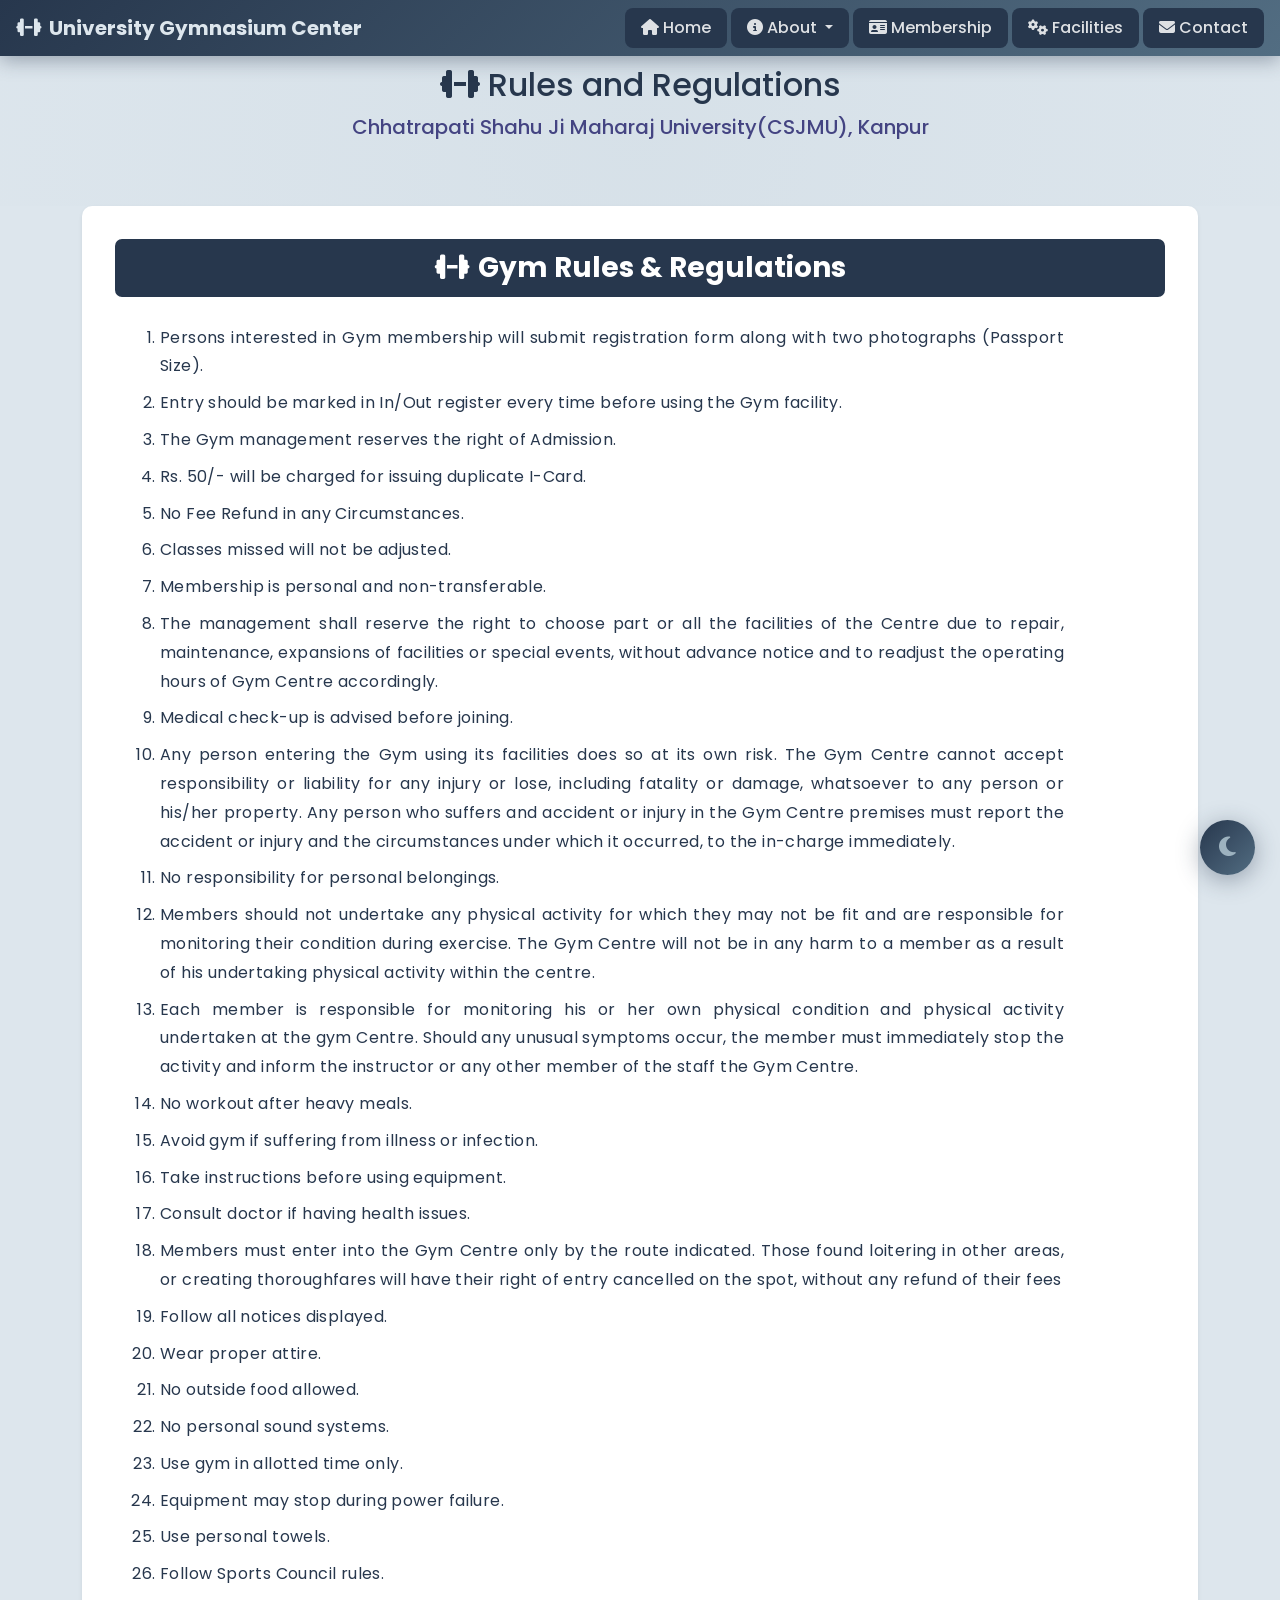
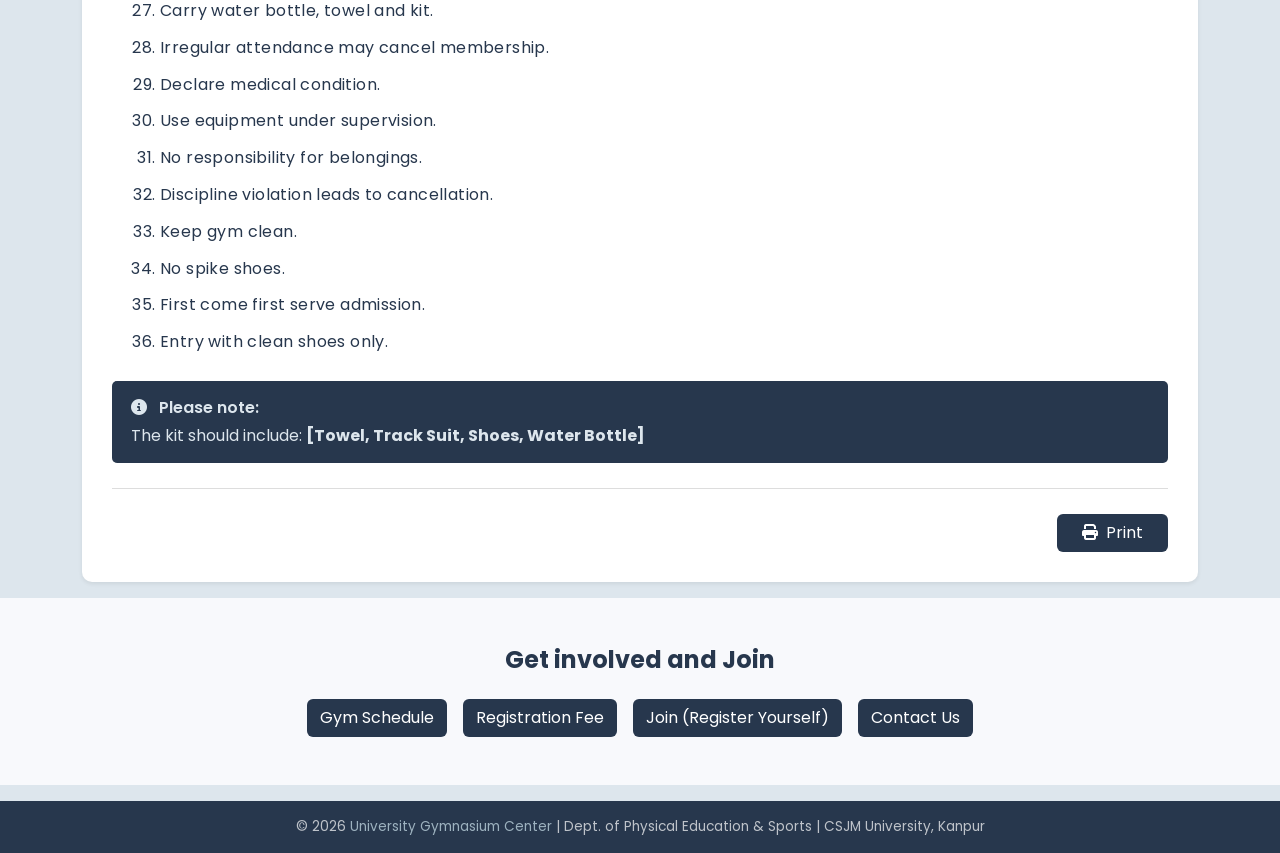
==== about.html @ 7f89604d "add project" ====
<!DOCTYPE html>
<html lang="en">
<head>
    <meta charset="UTF-8">
    <meta name="viewport" content="width=device-width, initial-scale=1.0">
    <title>University Gymnasium Center | CSJMU Kanpur</title>

    <!-- Bootstrap 5.3 CSS -->
    <link href="https://cdn.jsdelivr.net/npm/bootstrap@5.3.3/dist/css/bootstrap.min.css" rel="stylesheet">
    <!-- Google Fonts -->
    <link href="https://fonts.googleapis.com/css2?family=Poppins:wght@300;400;500;600;700;800;900&display=swap" rel="stylesheet">
    <!-- Font Awesome 6 -->
    <link rel="stylesheet" href="https://cdnjs.cloudflare.com/ajax/libs/font-awesome/6.5.1/css/all.min.css">
     <!-- icon -->
    <link rel="icon" href="./images/favicon.ico" type="image/png">
    <!-- Custom CSS -->
    <link rel="stylesheet" href="css/custom.css">
    <link rel="stylesheet" href="css/darkmode.css">
    <link rel="stylesheet" href="css/responsive.css">
</head>

<body>

<!-- ===== DARK MODE TOGGLE ===== -->
<button class="dark-toggle" id="darkToggle" aria-label="Toggle Dark Mode">
    <i class="fas fa-moon"></i>
</button>

<!-- ==========================================================
     NAVBAR (Bootstrap 5 Component)
========================================================== -->
<nav class="navbar navbar-expand-lg navbar-dark navbar-custom sticky-top">
    <div class="container-fluid px-3">
        <a class="navbar-brand fw-bold" href="./index.html">
            <i class="fas fa-dumbbell me-2"></i>University Gymnasium Center
        </a>
                 <button class="navbar-toggler" type="button" data-bs-toggle="collapse" data-bs-target="#navbarNav" aria-controls="navbarNav">
            <span class="navbar-toggler-icon"></span>
        </button>
        <div class="collapse navbar-collapse" id="navbarNav">
            <ul class="navbar-nav ms-auto gap-1">
                <li class="nav-item"><a class="nav-link active" href="./index.html"><i class="fas fa-home me-1"></i>Home</a></li>

                <!-- About — DROPDOWN -->
                <li class="nav-item dropdown">
                    <a class="nav-link dropdown-toggle" href="#about" data-bs-toggle="dropdown" aria-expanded="false">
                        <i class="fas fa-info-circle me-1"></i>About
                    </a>
                    <ul class="dropdown-menu dropdown-menu-custom">
                        <li><a class="dropdown-item" href="./about.html"><i class="fas fa-gavel me-2"></i>Rules & Regulations</a></li>
                        <li><a class="dropdown-item" href="./dos-donts.html"><i class="fas fa-clipboard-check me-2"></i>Do & Don'ts</a></li>
                        <li><a class="dropdown-item" href="./membership.html"><i class="fas fa-rupee-sign me-2"></i>Membership Fee</a></li>
                        <li><a class="dropdown-item" href="./open-close-time.html"><i class="fas fa-clock me-2"></i>Opening & Closing Time</a></li>
                    </ul>
                </li>

                <li class="nav-item"><a class="nav-link" href="./goto-membership.html"><i class="fas fa-id-card me-1"></i>Membership</a></li>
                <li class="nav-item"><a class="nav-link" href="./facility.html"><i class="fas fa-cogs me-1"></i>Facilities</a></li>
                <li class="nav-item"><a class="nav-link" href="./contact-us.html"><i class="fas fa-envelope me-1"></i>Contact</a></li>
            </ul>
        </div>
    </div>
</nav>
<!-- ==========================================================
     HERO SECTION
========================================================== -->
<section class="hero-section text-center" id="home">
    <h2><i class="fas fa-dumbbell"></i> Rules and Regulations</h2>
    <p class="fs-5 mt-2">Chhatrapati Shahu Ji Maharaj University(CSJMU), Kanpur</p>
</section>

<!-- content start here -->
<!-- =========================
     RULES & REGULATIONS SECTION
========================= -->
<section id="rulesSection" class="container mb-3">

    <div class="rules-card shadow-sm">

        <!-- Heading -->
        <div class="rules-header text-center mb-4">
            <h3 class="fw-bold">
                <i class="fas fa-dumbbell me-2"></i>Gym Rules & Regulations
            </h3>
        </div>

        <!-- Rules List -->
        <ol class="rules-list px-5">

            <li>Persons interested in Gym membership will submit registration form along with two photographs (Passport Size).</li>
            <li>Entry should be marked in In/Out register every time before using the Gym facility.</li>
            <li>The Gym management reserves the right of Admission.</li>
            <li>Rs. 50/- will be charged for issuing duplicate I-Card.</li>
            <li>No Fee Refund in any Circumstances.</li>
            <li>Classes missed will not be adjusted.</li>
            <li>Membership is personal and non-transferable.</li>
            <li>The management shall reserve the right to choose part or all the facilities of the Centre due to repair, maintenance, expansions of facilities or special events, without advance notice and to readjust the operating hours of Gym Centre accordingly. </li>
            <li>Medical check-up is advised before joining.</li>
            <li>Any person entering the Gym using its facilities does so at its own risk. The Gym Centre cannot accept responsibility or liability for any injury or lose, including fatality or damage, whatsoever to any person or his/her property. Any person who suffers and accident or injury in the Gym Centre premises must report the accident or injury and the circumstances under which it occurred, to the in-charge immediately. </li>
            <li>No responsibility for personal belongings.</li>
            <li>Members should not undertake any physical activity for which they may not be fit and are responsible for monitoring their condition during exercise. The Gym Centre will not be in any harm to a member as a result of his undertaking physical activity within the centre.</li>
            <li>Each member is responsible for monitoring his or her own physical condition and physical activity undertaken at the gym Centre. Should any unusual symptoms occur, the member must immediately stop the activity and inform the instructor or any other member of the staff the Gym Centre.</li>
            <li>No workout after heavy meals.</li>
            <li>Avoid gym if suffering from illness or infection.</li>
            <li>Take instructions before using equipment.</li>
            <li>Consult doctor if having health issues.</li>
            <li>Members must enter into the Gym Centre only by the route indicated. Those found loitering in other areas, or creating thoroughfares will have their right of entry cancelled on the spot, without any refund of their fees </li>
            <li>Follow all notices displayed.</li>
            <li>Wear proper attire.</li>
            <li>No outside food allowed.</li>
            <li>No personal sound systems.</li>
            <li>Use gym in allotted time only.</li>
            <li>Equipment may stop during power failure.</li>
            <li>Use personal towels.</li>
            <li>Follow Sports Council rules.</li>
            <li>Carry water bottle, towel and kit.</li>
            <li>Irregular attendance may cancel membership.</li>
            <li>Declare medical condition.</li>
            <li>Use equipment under supervision.</li>
            <li>No responsibility for belongings.</li>
            <li>Discipline violation leads to cancellation.</li>
            <li>Keep gym clean.</li>
            <li>No spike shoes.</li>
            <li>First come first serve admission.</li>
            <li>Entry with clean shoes only.</li>

        </ol>

        <!-- Kit Section -->
        <div class="rules-note mt-4">
            <p class="fw-semibold mb-1">
                <i class="fas fa-info-circle me-2"></i>
                Please note:
            </p>
            <p class="mb-0">
                The kit should include: <strong>[Towel, Track Suit, Shoes, Water Bottle]</strong>
            </p>
        </div>

        <!-- Divider -->
        <div class="rules-divider"></div>

        <!-- Print Button -->
        <div class="text-lg-end mt-4">
            <button class="btn btn-custom px-4" onclick="window.print()">
                <i class="fas fa-print me-2"></i>Print
            </button>
        </div>

    </div>
</section>


<!-- =========================
     CTA SECTION
========================= -->
<section class="cta-section text-center py-5">
    <div class="container">

        <h4 class="fw-bold mb-4">Get involved and Join</h4>

        <div class="cta-buttons d-flex flex-wrap justify-content-center gap-3">

            <a href="#" class="btn btn-custom">Gym Schedule</a>
            <a href="#" class="btn btn-custom">Registration Fee</a>
            <a href="#register" class="btn btn-custom">Join (Register Yourself)</a>
            <a href="#contact" class="btn btn-custom">Contact Us</a>

        </div>

    </div>
</section>

 <!-- content end here -->

<!-- ==========================================================
     FOOTER
========================================================== -->
<footer class="text-center py-3 mt-3" style="background:#27374D;color:rgba(255,255,255,0.7);font-size:0.85rem">
    <p class="mb-0">&copy; 2026 <span style="color:#9DB2BF">University Gymnasium Center</span> | Dept. of Physical Education &amp; Sports | CSJM University, Kanpur</p>
</footer>

<!-- Bootstrap 5.3 JS Bundle -->
<script src="https://cdn.jsdelivr.net/npm/bootstrap@5.3.3/dist/js/bootstrap.bundle.min.js"></script>
<!-- Custom JS -->
<script src="js/main.js"></script>
<script src="js/darkmode.js"></script>
<script src="js/form.js"></script>

</body>
</html>
---- css/custom.css ----
/* === CSS Variables (Light Mode) === */
:root {
    --c1: #27374D;
    --c2: #526D82;
    --c3: #9DB2BF;
    --c4: #DDE6ED;
    --bg: #DDE6ED;
    --bg2: #ffffff;
    --text: #27374D;
    --text2: #526D82;
    --border: #9DB2BF;
    --input-bg: #f0f4f8;
}

body {
    font-family: 'Poppins', sans-serif;
    background: var(--bg);
    color: var(--text);
    transition: background 0.4s, color 0.4s;
    overflow-x: hidden;
}

/* === Navbar === */
.navbar-custom {
    background: linear-gradient(135deg, #27374D, #526D82) !important;
    box-shadow: 0 4px 20px rgba(39,55,77,0.4);
}
.navbar-custom .navbar-brand {
    color: #DDE6ED !important;
    font-weight: 700;
}
.navbar-custom .nav-link {
    color: rgba(255,255,255,0.85) !important;
    font-weight: 500;
    border-radius: 6px;
    padding: 8px 16px !important;
    transition: 0.3s;
}
.navbar-custom .nav-link:hover,
.navbar-custom .nav-link.active {
    background: #9DB2BF;
    color: #27374D !important;
}
.navbar-toggler {
    border-color: rgba(157,178,191,0.6) !important;
}
.navbar-toggler-icon {
    background-image: url("data:image/svg+xml,%3csvg xmlns='http://www.w3.org/2000/svg' viewBox='0 0 30 30'%3e%3cpath stroke='rgba%28157,178,191,1%29' stroke-linecap='round' stroke-miterlimit='10' stroke-width='2' d='M4 7h22M4 15h22M4 23h22'/%3e%3c/svg%3e") !important;
}

/* === Hero Section === */
.hero-section {
    /* Use a fallback image that exists in the project */
    background-image: url('../images/ship.jpg');
    background-size: cover;
    background-position: center center;
    background-attachment: fixed;
    background-repeat: no-repeat;
    /* Ensure hero takes full viewport height on small screens */
    height: 100vh;
    padding: 10px 10px 10px;
    position: relative;
    overflow: hidden;
    
}

/* Gradient Overlay (image ke upar — tumhara same color) */
.hero-section::before {
    content: '';
    position: absolute;
    inset: 0;
    background: linear-gradient(135deg, rgba(28,42,58,0.85) 0%, rgba(39,55,77,0.8) 40%, rgba(82,109,130,0.75) 100%);
    z-index: 1;
}

/* Content overlay ke upar */
.hero-section h1,
.hero-section p {
    position: relative;
    z-index: 2;
}

.hero-section::before {
    content: '';
    position: absolute;
    top: -50%; left: -50%;
    width: 200%; height: 200%;
    background: radial-gradient(circle, rgba(157,178,191,0.1) 0%, transparent 60%);
    animation: pulse 6s ease-in-out infinite;
    /* Ensure the overlay does not block interactions with underlying elements */
    z-index: -1;
}

@keyframes pulse { 0%,100%{transform:scale(1)} 50%{transform:scale(1.1)} }

.hero-section h1 {
    font-size: 3rem;
    font-weight: 800;
    color: #ffffff;
    text-shadow: 2px 4px 15px rgba(0,0,0,0.4);
    position: relative;
    animation: fadeInDown 0.8s ease-out;
   
}
.hero-section p {
    color: #444482;
    position: relative;
    font-weight: 500;
}
@keyframes fadeInDown {
    from { opacity: 0; transform: translateY(-30px); }
    to { opacity: 1; transform: translateY(0); }
}

/* === Section Title Bar === */
.title-bar {
    background: #526D82;
     color: #ffffff;
}
.title-bar h2 {
    color: #ffffff;
    font-weight: 700;
}

/* === Carousel Overlay === */
.carousel-item { height: 520px; }
.carousel-item img { width: 100%; height: 100%; object-fit: cover; }
.carousel-overlay {
    position: absolute;
    inset: 0;
    background: linear-gradient(transparent 30%, rgba(39,55,77,0.85));
    display: flex;
    flex-direction: column;
    justify-content: flex-end;
    padding: 40px;
}
.carousel-overlay h2 {
    font-size: 2rem;
    font-weight: 700;
    color: #DDE6ED;
}
.carousel-overlay p {
    color: rgba(255,255,255,0.85);
    max-width: 600px;
    line-height: 1.6;
}
.carousel-indicators [data-bs-target] {
    width: 12px; height: 12px;
    border-radius: 50%;
    background-color: rgba(255,255,255,0.4);
}
.carousel-indicators .active { background-color: #9DB2BF; }
.carousel-control-prev-icon,
.carousel-control-next-icon {
    background-color: rgba(157,178,191,0.7);
    border-radius: 50%;
    padding: 20px;
}

/* banner  image*/
/* === Carousel — FIXED (No Image Cut) === */

.carousel-item img {
    width: 100%;
    height: 980px;
    object-fit: cover;
    object-position: center center;
}

/* === Quote Overlay === */
.quote-box { position: relative; overflow: hidden; border-radius: 10px; }
.quote-box img { transition: 0.4s; }
.quote-box:hover img { transform: scale(1.03); }
.quote-overlay {
    position: absolute;
    bottom: 0; left: 0; right: 0;
    background: linear-gradient(transparent, rgba(39,55,77,0.9));
    color: #27374D;
    padding: 20px 15px 15px;
    font-weight: 600;
    font-style: italic;
}

/* === Video Play Button === */
.video-box {
    position: relative;
    background: #27374D;
    border-radius: 10px;
    overflow: hidden;
    aspect-ratio: 16/9;
}
.video-box img { opacity: 0.6; }
.play-btn {
    position: absolute;
    top: 50%; left: 50%;
    transform: translate(-50%, -50%);
    width: 70px; height: 70px;
    border-radius: 50%;
    background: rgba(157,178,191,0.9);
    display: flex;
    align-items: center;
    justify-content: center;
    cursor: pointer;
    transition: 0.3s;
}
.play-btn:hover { transform: translate(-50%,-50%) scale(1.1); }
.play-btn i { font-size: 1.8rem; color: #27374D; margin-left: 4px; }

/* === Card Hover Effects === */
.card-hover {
    transition: 0.4s;
    overflow: hidden;
    border: none;
    background: var(--bg2);
}
.card-hover:hover {
    transform: translateY(-5px);
    box-shadow: 0 12px 40px rgba(39,55,77,0.2) !important;
}
.card-hover img { transition: 0.4s; }
.card-hover:hover img { transform: scale(1.05); }
.card-hover .card-img-overlay {
    background: linear-gradient(transparent 50%, rgba(39,55,77,0.8));
    display: flex;
    align-items: flex-end;
    opacity: 0;
    transition: 0.3s;
}
.card-hover:hover .card-img-overlay { opacity: 1; }

/* === Section Heading === */
.section-heading {
    color: var(--c1);
    font-weight: 700;
    border-left: 5px solid var(--c3);
    padding-left: 15px;
}

/* === Who Benefitted === */
.who-title {
    text-decoration: underline;
    text-underline-offset: 6px;
    text-decoration-color: #9DB2BF;
    text-decoration-thickness: 3px;
}

/* === Equipment Card === */
.eq-card {
    border-radius: 12px;
    overflow: hidden;
    transition: 0.4s;
}
.eq-card:hover { transform: translateY(-8px); }
.eq-card img { height: 350px; object-fit: cover; }

/* === CTA Banner === */
.cta-banner {
    background: linear-gradient(135deg, #9DB2BF, #526D82);
}
.cta-banner p { color: #DDE6ED; }
.btn-cta {
    background: #27374D;
    color: #DDE6ED;
    border: none;
    padding: 12px 30px;
    border-radius: 50px;
    font-weight: 700;
    transition: 0.3s;
    box-shadow: 0 4px 15px rgba(39,55,77,0.3);
}
.btn-cta:hover {
    background: #1c2a3a;
    color: #fff;
    transform: translateY(-2px);
    box-shadow: 0 8px 25px rgba(39,55,77,0.4);
}

/* === Registration Form === */
.form-icon-box {
    width: 70px; height: 70px;
    border-radius: 50%;
    background: linear-gradient(135deg, #27374D, #526D82);
    display: flex;
    align-items: center;
    justify-content: center;
    margin: 0 auto 15px;
}
.form-icon-box i { font-size: 1.8rem; color: #DDE6ED; }
.form-title-text { color: #27374D; }

.form-control:focus,
.form-select:focus {
    border-color: #9DB2BF !important;
    box-shadow: 0 0 0 0.2rem rgba(157,178,191,0.3) !important;
}

.custom-radio-group { display: flex; flex-wrap: wrap; gap: 10px; }
.custom-radio-group .form-check {
    padding: 8px 16px;
    border: 2px solid #9DB2BF;
    border-radius: 8px;
    cursor: pointer;
    transition: 0.3s;
    margin: 0;
}
.custom-radio-group .form-check:hover { border-color: #526D82; }
.custom-radio-group .form-check:has(.form-check-input:checked) {
    background: linear-gradient(135deg, #27374D, #526D82);
    border-color: #27374D;
    color: #DDE6ED;
}
.custom-radio-group .form-check-input:checked + .form-check-label {
    color: #DDE6ED;
    font-weight: 600;
}

.btn-submit {
    background: linear-gradient(135deg, #27374D, #526D82);
    color: #DDE6ED;
    font-weight: 700;
    border: none;
    padding: 14px 50px;
    border-radius: 50px;
    font-size: 1.1rem;
    transition: 0.3s;
    position: relative;
    overflow: hidden;
}
.btn-submit:hover {
    transform: translateY(-3px);
    box-shadow: 0 8px 30px rgba(39,55,77,0.4);
    color: #fff;
}
.btn-submit::after {
    content: '';
    position: absolute;
    top: 50%; left: 50%;
    width: 0; height: 0;
    background: rgba(157,178,191,0.25);
    border-radius: 50%;
    transform: translate(-50%,-50%);
    transition: width 0.6s, height 0.6s;
}
.btn-submit:active::after { width: 300px; height: 300px; }

.form-success { display: none; }
.form-success i { font-size: 4rem; color: #526D82; }

/* === Utility Classes === */
.text-accent { color: #9DB2BF !important; }
.text-c1 { color: #27374D !important; }
.text-c2 { color: #526D82 !important; }
.bg-section { background: var(--bg2); }

/* === Fade Animation === */
.fade-in {
    opacity: 0;
    transform: translateY(30px);
    transition: 0.8s ease-out;
}
.fade-in.visible {
    opacity: 1;
    transform: translateY(0);
}

/* images */
/* .card-img-top {
    border-radius: 5px;
    border:2px solid #9DB2BF;
    box-shadow: 0 8px 30px rgba(39, 55, 77, 0.25);
} */
/* .container img {
    border-radius: 10px;
    border: 3px solid #9DB2BF;
    box-shadow: 0 8px 30px rgba(39, 55, 77, 0.25);
    padding: 3px;
    min-height: auto;
    max-height: 350px;
    min-width: auto;
    max-width: 100%;
} */


/* video */

/* dropdown */

#navbarNav .nav-link {
    border-radius: 8px;
    padding: 8px 16px !important;
    transition: 0.3s;
    background: #27374D;
    color: rgba(255,255,255,0.85) !important;

}
/* Correct selector for custom dropdown styling */
#navbarNav .dropdown-menu .dropdown-menu-custom {
    background: #27374D;
    border: none;
    border-radius: 8px;
   
}

#navbarNav .dropdown-menu .dropdown-item:hover {
    background: #27374D;
    color: #e1e3e6 !important;
}

/* === YouTube Video Container (Responsive 16:9) === */
.video-container {
    position: relative;
    width: 100%;
    padding-bottom: 56.25%;  /* 16:9 Aspect Ratio */
    height: 0;
    overflow: hidden;
    border-radius: 12px;
    box-shadow: 0 8px 30px rgba(39, 55, 77, 0.25);
}

.video-container iframe {
    position: absolute;
    top: 0;
    left: 0;
    width: 100%;
    height: 100%;
    border-radius: 12px;
    border: 3px solid #9DB2BF;
}


/* about Page */
/* ============================================================================================================================ */
/* RULES CARD */
.rules-card {
    background: #ffffff;
    padding: 30px;
    border-radius: 10px;
}

/* HEADING */
.rules-header h3 {
    color: #ffffff;
    border-bottom: 3px solid #ffffff;
    border-left:3px solid #ffffff;
    border-right:3px solid #ffffff;
    border-top:3px solid #ffffff;
    padding: 12px;
    border-radius: 10px;
    background: linear-gradient(135deg, #27374D, #27374D);

}

/* RULES LIST */
.rules-list {
    padding-left: 18px;
    line-height: 1.8;
    color: #27374D;
    max-width: 1000px;   /* width control */
    line-height: 1.9;   /* spacing between lines */

}

.rules-list li {
    margin-bottom: 10px;
    letter-spacing: 0.4px;

}

.rules-list li {
    text-align: justify;   
    margin-bottom: 10px;
    line-height: 1.8;
}

/* .rules-list li:hover {
    color: #27374D;
    font-weight: 600;
    transition: 0.2s;
} */

/* NOTE */
.rules-note {
    background: #27374D;
    color: #DDE6ED;
    padding: 15px;
    border-left: 4px solid #27374D;
    border-radius: 5px;
}

/* DIVIDER */
.rules-divider {
    height: 1px;
    background: #ddd;
    margin: 25px 0;
}

/* BTN CUSTOM (same theme as navbar) */
.btn-custom {
    background: #27374D;
    color: #fff;
    border-radius: 6px;
    transition: 0.3s;
}

.btn-custom:hover {
    background: #1b2635;
    color: #fff;
}

/* CTA SECTION */
.cta-section {
    background: #f8f9fc;
}

/* about Page */

/* do & donts */
.section-title {
    font-weight: 700;
    text-transform: uppercase;
    border-bottom: 2px solid #27374D;
    display: inline-block;
    padding-bottom: 3px;
    margin-bottom: 10px;
}

.rules-list {
    padding-left: 20px;
    line-height: 1.8;
    text-align: justify;
}

.rules-list li {
    margin-bottom: 8px;
}

/* do & donts */

/* membership */
.table th {
    background: #27374D;
    color: #fff;
}

.table td {
    vertical-align: middle;
}

.fee-notes ul {
    padding-left: 20px;
}

.fee-notes li {
    margin-bottom: 6px;
}

.cta-section {
    background: #f8f9fc;
}
/* membership */

/* open close */
/* =========================
   HERO SECTION
========================= */
.hero-section {
    position: relative;
    height: 150px;
    /* Updated path to point to the correct image location */
    background: url('./') center/cover no-repeat;
}

.hero-overlay {
    position: absolute;
    width: 100%;
    height: 100%;
    background: #DDE6ED;
}

.hero-content {
    position: relative;
    z-index: 2;
}


/* =========================
   BANNER (FINAL FIXED)
========================= */
.banner-section {
    width: 100%;
    margin: 0;
    padding: 0;
    line-height: 0;  
}

/* PERFECT STRIP STYLE */
.banner-img {
    width: 100%;
    height: 350px;         
    object-fit: cover;      
    object-position: left;  
    display: block;
}

/* OPTIONAL BORDER */
.banner-img {
    border-bottom: 3px solid #27374D;
}


/* =========================
   TABLE FIX
========================= */
.table th {
    background: #27374D;
    color: #fff;
}

.table td {
    vertical-align: middle;
}


/* =========================
   CTA
========================= */
.cta-section {
    background: #f8f9fc;
}


/* BUTTON */
.btn-custom {
    background: #27374D;
    color: #fff;
}

.btn-custom:hover {
    background: #1b2635;
}

/* REMOVE SIDE SCROLL */
body {
    overflow-x: hidden;
}

/* =========================
   FULL SCREEN BANNER
========================= */
.banner-section {
    width: 100vw;
    position: relative;
    left: 50%;
    right: 50%;
    margin-left: -50vw;
    margin-right: -50vw;
    padding: 0;
    line-height: 0;
}

.banner-img {
    width: 100vw;
    height: 450px;
    object-fit: cover;
    object-position: center;
    display: block;
    border-bottom: 3px solid #27374D;
}

/* MOBILE RESPONSIVE */
@media (max-width: 768px) {
    .banner-img {
        height: 200px;
    }
}
/* open close */

/* contact */
.contact-section {
    background: #f8f9fc;
}

/* LEFT BOX */
.contact-box {
    background: #ffffff;
    font-size: 15px;
    line-height: 1.7;
    border-left: 4px solid #27374D;
}

/* FORM BOX */
.form-container {
    background: #ffffff;
}

/* WHATSAPP BUTTON */
.whatsapp-btn {
    background-color: #25D366;
    color: #fff;
    border: none;
    padding: 10px;
    font-weight: 600;
    transition: 0.3s;
}

.whatsapp-btn:hover {
    background-color: #1ebe5d;
    color: #fff;
}

/* FLOAT BUTTON */
.whatsapp-float {
    position: fixed;
    bottom: 20px;
    right: 20px;
    background: #25D366;
    color: #fff;
    width: 55px;
    height: 55px;
    font-size: 22px;
    display: flex;
    align-items: center;
    justify-content: center;
    border-radius: 50%;
    z-index: 999;
    box-shadow: 0 4px 10px rgba(0,0,0,0.2);
}

.whatsapp-float:hover {
    background: #1ebe5d;
}

/* MOBILE FIX */
@media (max-width: 768px) {

    iframe {
        height: 600px;
    }

}

/* .contact */

/* === Footer CTA Buttons === */
.btn-c1 { background: #27374D; color: #DDE6ED; border: none; }
.btn-c1:hover { background: #1c2a3a; color: #fff; }
.btn-c2 { background: #526D82; color: #DDE6ED; border: none; }
.btn-c2:hover { background: #3f5568; color: #fff; }
.btn-c3 { background: #9DB2BF; color: #27374D; border: none; font-weight: 600; }
.btn-c3:hover { background: #8aa1ae; color: #1c2a3a; }
.btn-c4 { background: #DDE6ED; color: #27374D; border: 2px solid #9DB2BF; font-weight: 600; }
.btn-c4:hover { background: #cdd8e1; }
---- css/darkmode.css ----
/* ============================================
   DARK MODE — Color Hunt Palette
   #27374D  #526D82  #9DB2BF  #DDE6ED
============================================ */

body.dark {
    --bg: #1a1a2e;
    --bg2: #16213e;
    --text: #DDE6ED;
    --text2: #9DB2BF;
    --border: #2a3a50;
    --input-bg: #1e2d42;
    background: var(--bg) !important;
    color: var(--text) !important;
}

body.dark .bg-section,
body.dark .card {
    background: var(--bg2) !important;
    color: var(--text) !important;
    border-color: var(--border) !important;
}

body.dark .card-hover .card-img-overlay {
    background: linear-gradient(transparent 50%, rgba(22,33,62,0.9));
}

body.dark .form-control,
body.dark .form-select {
    background: var(--input-bg) !important;
    color: var(--text) !important;
    border-color: var(--border) !important;
}
body.dark .form-control::placeholder { color: #6a7a8e; }
body.dark .form-control:focus,
body.dark .form-select:focus {
    border-color: #9DB2BF !important;
    box-shadow: 0 0 0 0.2rem rgba(157,178,191,0.2) !important;
}

body.dark .custom-radio-group .form-check {
    border-color: var(--border);
    color: var(--text);
}

body.dark .section-heading,
body.dark .who-title,
body.dark .form-title-text,
body.dark .footer-cta-title {
    color: #9DB2BF !important;
}

body.dark .text-body,
body.dark .text-muted { color: var(--text2) !important; }
body.dark .text-dark { color: var(--text) !important; }

body.dark .list-group-item {
    background: var(--bg2) !important;
    color: var(--text) !important;
    border-color: var(--border) !important;
}

body.dark .footer-cta-section { background: var(--bg2) !important; }
body.dark .shadow { box-shadow: 0 8px 30px rgba(0,0,0,0.5) !important; }
body.dark .form-success i { color: #9DB2BF; }

/* === Dark Mode Toggle Button === */
.dark-toggle {
    position: fixed;
    bottom: 25px; right: 25px;
    z-index: 9999;
    width: 55px; height: 55px;
    border-radius: 50%;
    border: none;
    cursor: pointer;
    background: linear-gradient(135deg, #27374D, #526D82);
    color: #9DB2BF;
    font-size: 1.4rem;
    box-shadow: 0 5px 25px rgba(39,55,77,0.4);
    transition: all 0.3s;
    display: flex;
    align-items: center;
    justify-content: center;
}
.dark-toggle:hover {
    transform: scale(1.1) rotate(20deg);
}
body.dark .dark-toggle {
    background: linear-gradient(135deg, #9DB2BF, #DDE6ED);
    color: #27374D;
}
---- css/responsive.css ----
/* ============================================
   RESPONSIVE TWEAKS
   Bootstrap handles most — these are extras
============================================ */

@media (max-width: 768px) {
    .hero-section h1 { font-size: 2rem; }
    /* Ensure hero paragraph wraps correctly */
    .hero-section p { word-wrap: break-word; max-width: 100%; }
    .carousel-item { height: 300px; }
    .carousel-overlay h2 { font-size: 1.3rem; }
    .carousel-overlay p { font-size: 0.85rem; }
    .carousel-overlay { padding: 20px; }
    .eq-card img { height: 250px; }
    /* Ensure card images scale correctly on small screens */
    .card-img-top { width: 100%; height: auto; }
    .card { margin-bottom: 1rem; }
    /* Stack cards vertically on medium devices */
    .col-lg-4, .col-lg-3 { flex: 0 0 100%; max-width: 100%; }
}

@media (max-width: 576px) {
    .hero-section h1 { font-size: 1.6rem; }
    .hero-section p { word-wrap: break-word; max-width: 100%; }
    .carousel-item { height: 220px; }
    .title-bar h2 { font-size: 1.2rem; }
    .carousel-overlay { padding: 15px; }
    .carousel-overlay h2 { font-size: 1.1rem; }
    /* Stack cards vertically on very small devices */
    .col-lg-4, .col-lg-3 { flex: 0 0 100%; max-width: 100%; }
    /* Reduce padding for sections */
    .container { padding-left: 15px; padding-right: 15px; }
    /* Make carousel controls smaller */
    .carousel-control-prev-icon,
    .carousel-control-next-icon { width: 30px; height: 30px; }
}
/* General navbar adjustments for small screens */
@media (max-width: 768px) {
    .navbar-brand { font-size: 1.2rem; }
    .navbar-nav { flex-direction: column; }
    .nav-link { padding-left: 0; }
}
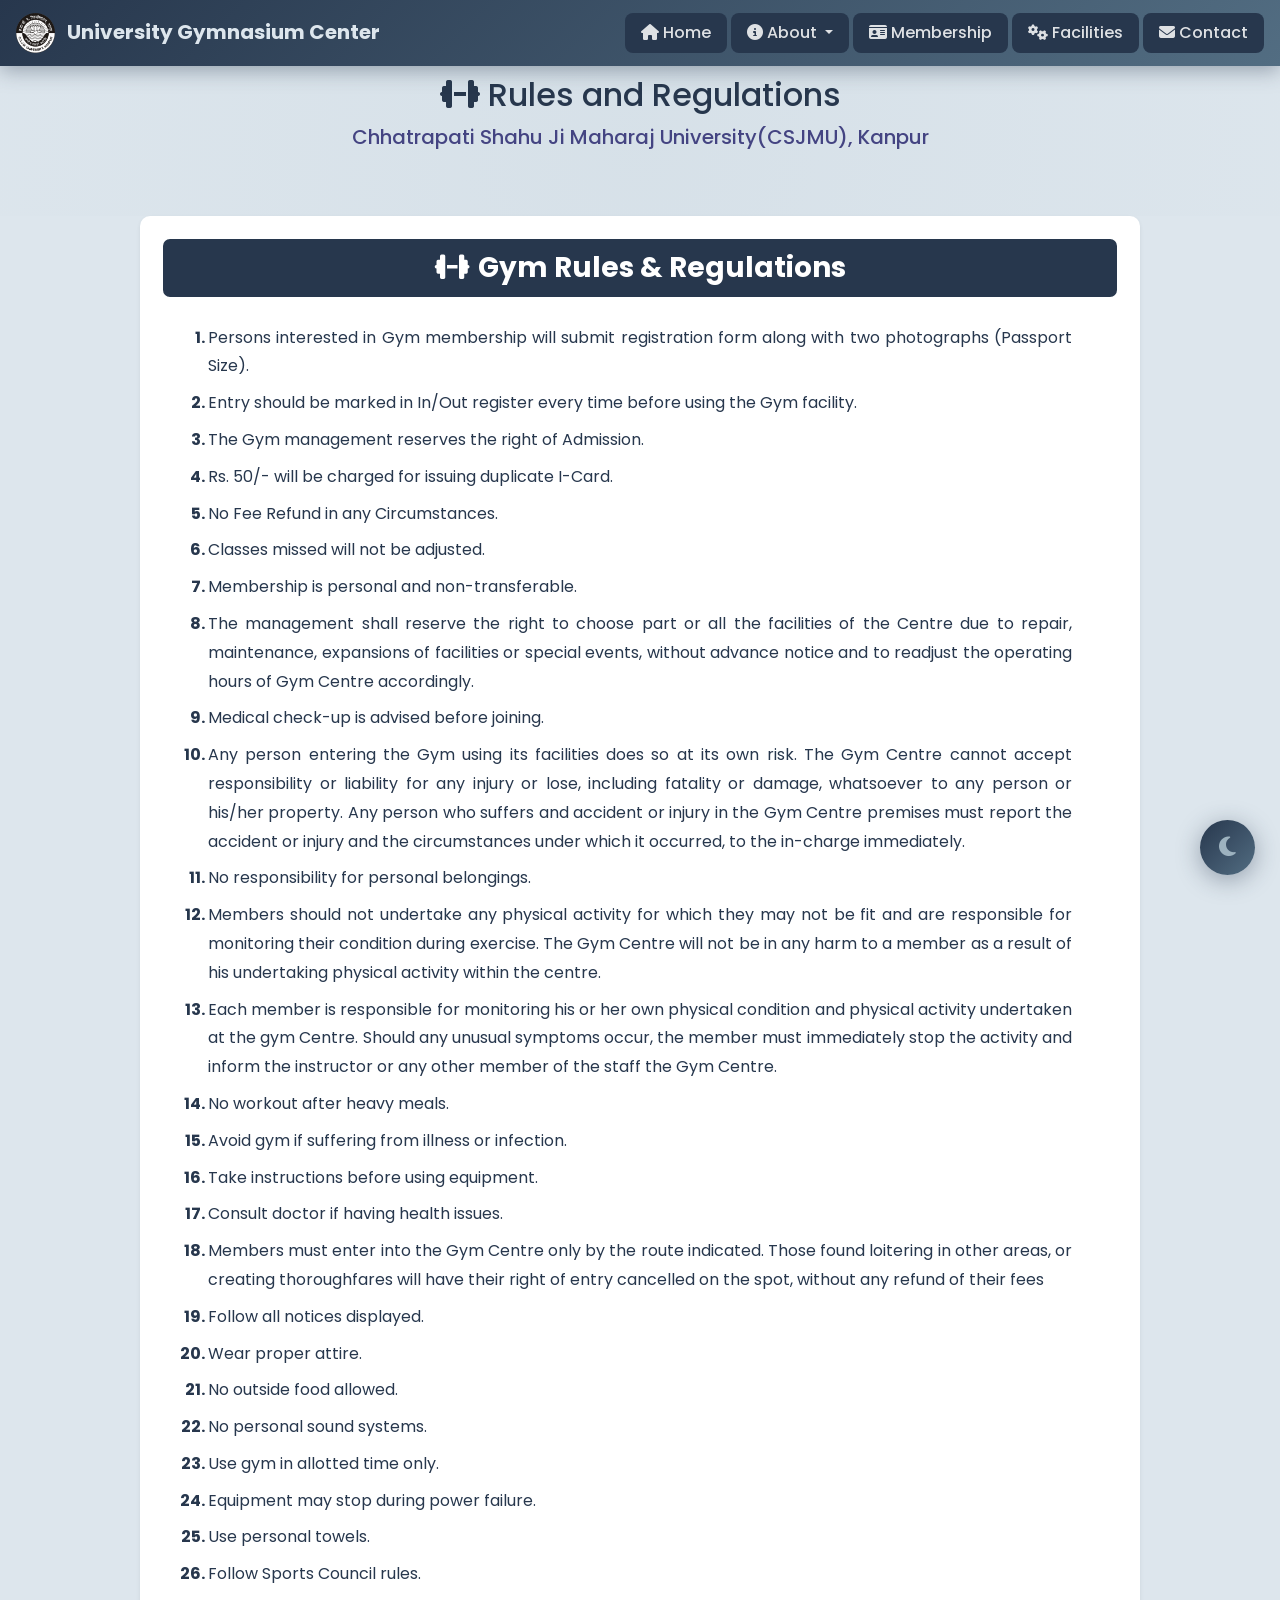
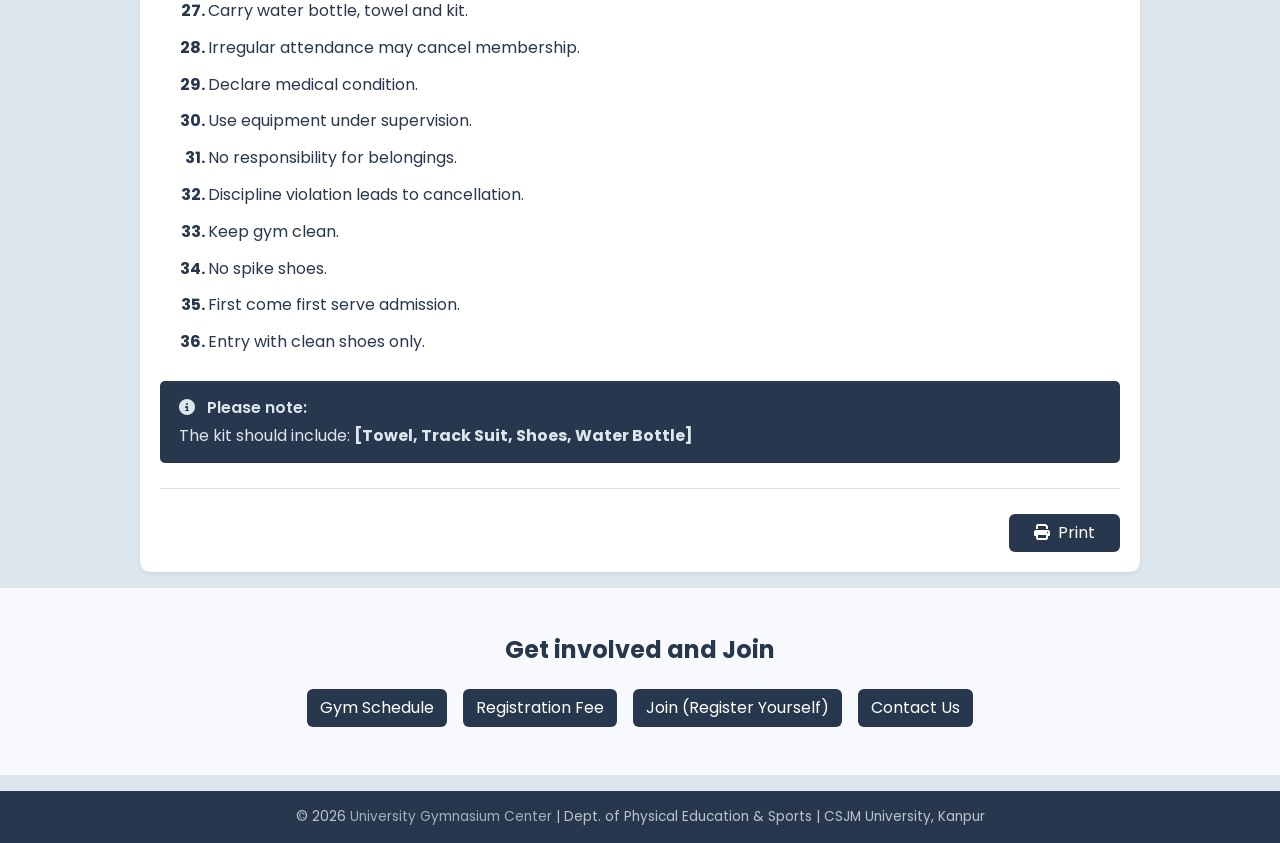
==== commit 29e8f83e: "worked on image and change css" ====
--- a/about.html
+++ b/about.html
@@ -32,9 +32,10 @@
 <nav class="navbar navbar-expand-lg navbar-dark navbar-custom sticky-top">
     <div class="container-fluid px-3">
         <a class="navbar-brand fw-bold" href="./index.html">
-            <i class="fas fa-dumbbell me-2"></i>University Gymnasium Center
+            <img src="./images/csjmu.png" alt="Logo" class="img-fluid logo me-2">
+            University Gymnasium Center
         </a>
-                 <button class="navbar-toggler" type="button" data-bs-toggle="collapse" data-bs-target="#navbarNav" aria-controls="navbarNav">
+        <button class="navbar-toggler" type="button" data-bs-toggle="collapse" data-bs-target="#navbarNav">
             <span class="navbar-toggler-icon"></span>
         </button>
         <div class="collapse navbar-collapse" id="navbarNav">
@@ -43,7 +44,7 @@
 
                 <!-- About — DROPDOWN -->
                 <li class="nav-item dropdown">
-                    <a class="nav-link dropdown-toggle" href="#about" data-bs-toggle="dropdown" aria-expanded="false">
+                   <a class="nav-link dropdown-toggle" href="#" data-bs-toggle="dropdown" aria-expanded="false">
                         <i class="fas fa-info-circle me-1"></i>About
                     </a>
                     <ul class="dropdown-menu dropdown-menu-custom">
@@ -59,7 +60,7 @@
                 <li class="nav-item"><a class="nav-link" href="./contact-us.html"><i class="fas fa-envelope me-1"></i>Contact</a></li>
             </ul>
         </div>
-    </div>
+   </div>
 </nav>
 <!-- ==========================================================
      HERO SECTION
--- a/css/custom.css
+++ b/css/custom.css
@@ -38,6 +38,22 @@
     padding: 8px 16px !important;
     transition: 0.3s;
 }
+/* logo */
+
+.logo {
+    height: 40px;       
+    width: auto;        
+}
+
+/* MOBILE SIZE */
+@media (max-width: 768px) {
+    .logo {
+        height: 30px;   
+    }
+}
+
+/* logo */
+
 .navbar-custom .nav-link:hover,
 .navbar-custom .nav-link.active {
     background: #9DB2BF;
@@ -187,7 +203,7 @@
 .video-box {
     position: relative;
     background: #27374D;
-    border-radius: 10px;
+    border-radius:20px solid #27374D;
     overflow: hidden;
     aspect-ratio: 16/9;
 }
@@ -196,9 +212,9 @@
     position: absolute;
     top: 50%; left: 50%;
     transform: translate(-50%, -50%);
-    width: 70px; height: 70px;
+    width: 100px; height: 100px;
     border-radius: 50%;
-    background: rgba(157,178,191,0.9);
+    background:#27374D;
     display: flex;
     align-items: center;
     justify-content: center;
@@ -434,10 +450,13 @@
 /* ============================================================================================================================ */
 /* RULES CARD */
 .rules-card {
-    background: #ffffff;
-    padding: 30px;
+    max-width: 1000px;
+    margin: auto;
+    background-color: #fff;
+    padding: 20px;
     border-radius: 10px;
 }
+
 
 /* HEADING */
 .rules-header h3 {
@@ -454,24 +473,12 @@
 
 /* RULES LIST */
 .rules-list {
-    padding-left: 18px;
-    line-height: 1.8;
+    text-align: justify;
+}
+
+.rules-list li::marker {
     color: #27374D;
-    max-width: 1000px;   /* width control */
-    line-height: 1.9;   /* spacing between lines */
-
-}
-
-.rules-list li {
-    margin-bottom: 10px;
-    letter-spacing: 0.4px;
-
-}
-
-.rules-list li {
-    text-align: justify;   
-    margin-bottom: 10px;
-    line-height: 1.8;
+    font-weight: bold;
 }
 
 /* .rules-list li:hover {
@@ -676,6 +683,21 @@
     }
 }
 /* open close */
+/* facility */
+.facility-img {
+    width: 100%;
+    height: 280px;       
+    object-fit: cover;   
+    border-radius: 10px;
+}
+
+/* hover effect (optional premium look )
+.facility-img:hover {
+    transform: scale(1.03);
+    transition: 0.3s ease;
+}
+
+/* facility */
 
 /* contact */
 .contact-section {
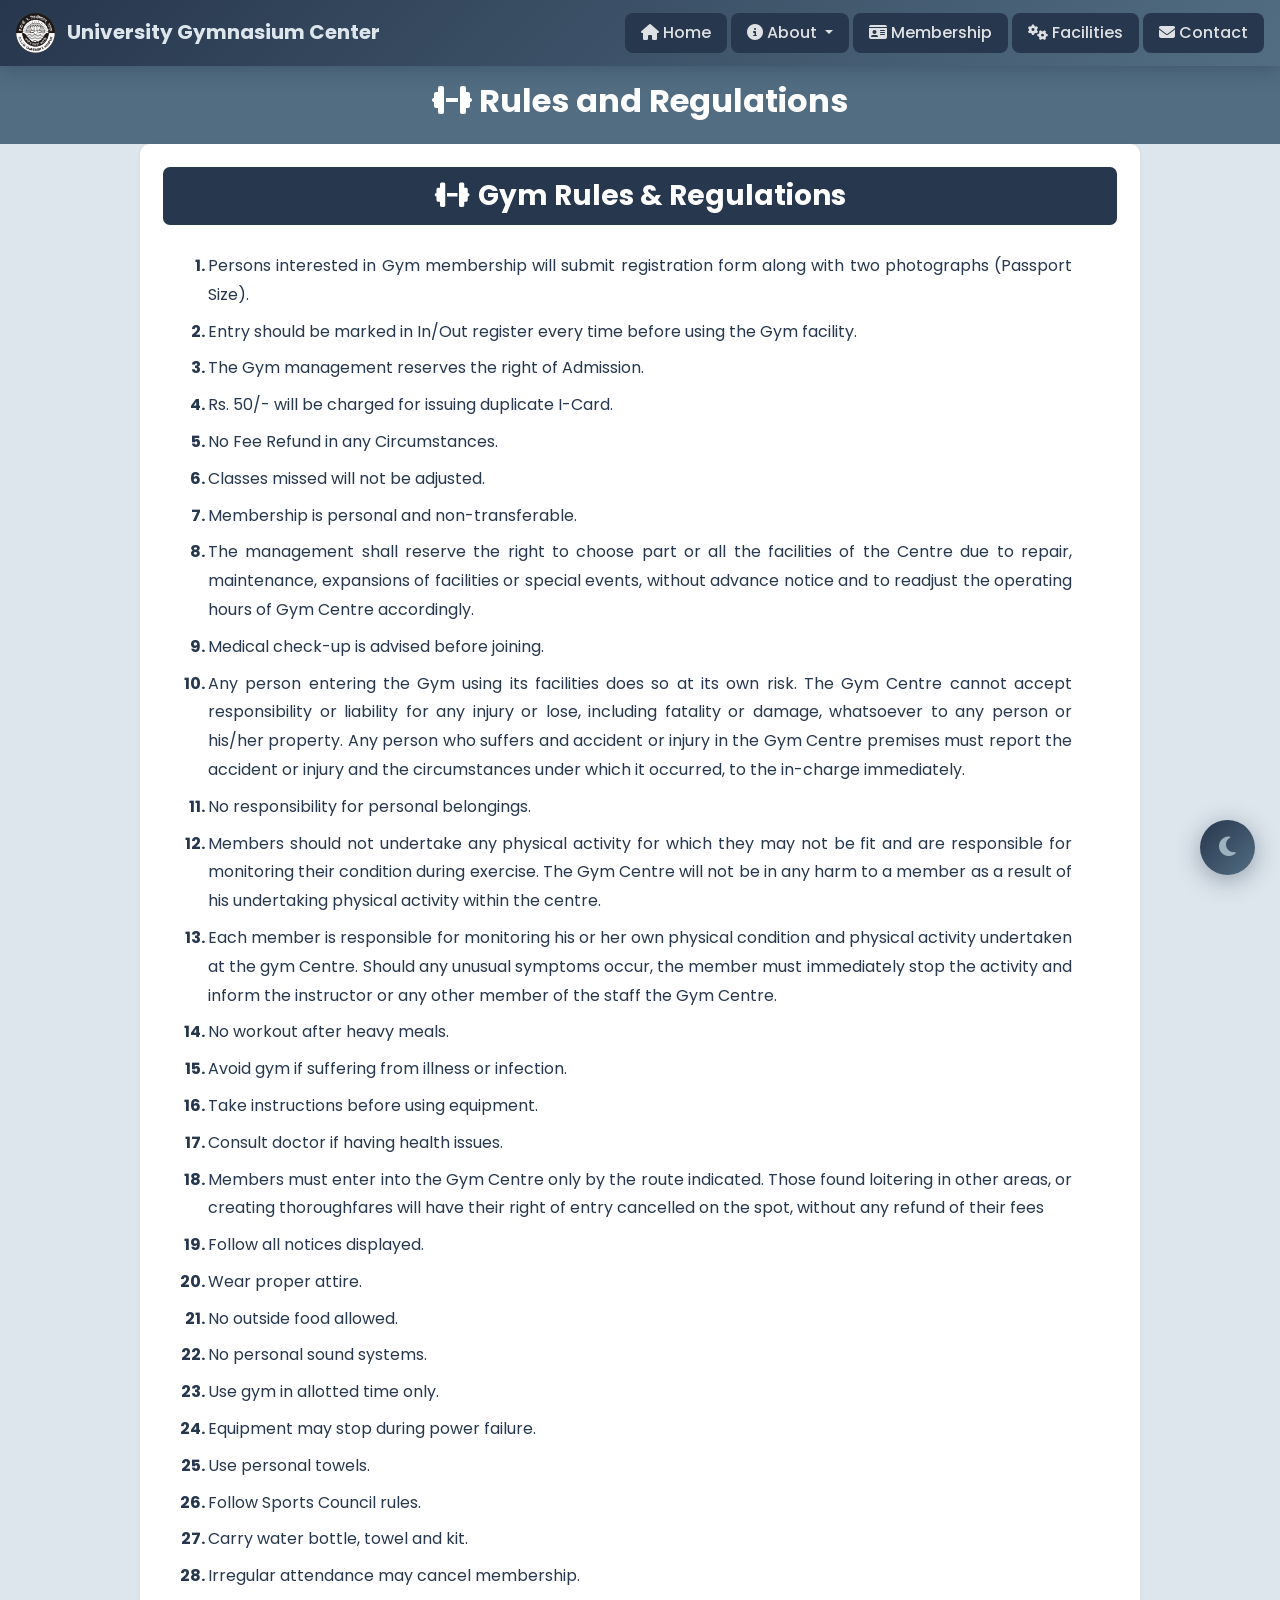
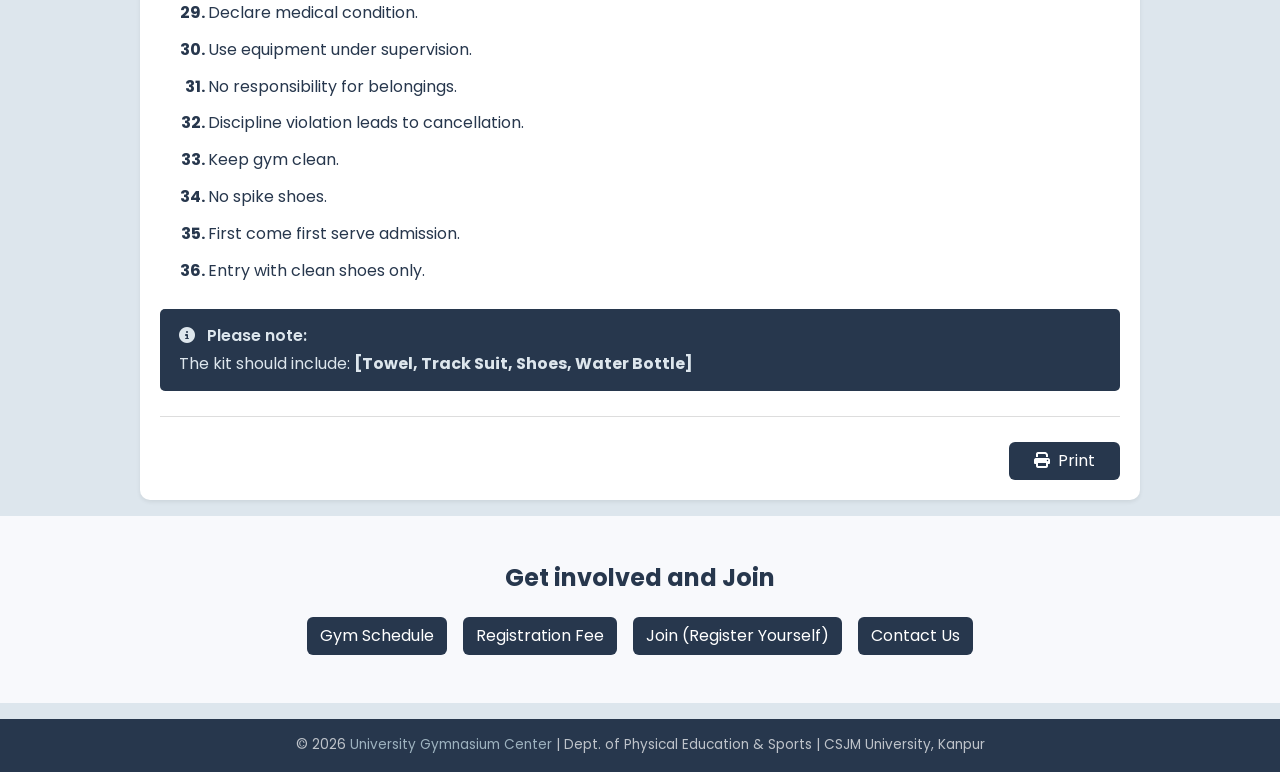
==== commit a2e8f932: "worked on gym-web" ====
--- a/about.html
+++ b/about.html
@@ -65,10 +65,19 @@
 <!-- ==========================================================
      HERO SECTION
 ========================================================== -->
-<section class="hero-section text-center" id="home">
+<!-- <section class="hero-section text-center" id="home">
     <h2><i class="fas fa-dumbbell"></i> Rules and Regulations</h2>
     <p class="fs-5 mt-2">Chhatrapati Shahu Ji Maharaj University(CSJMU), Kanpur</p>
-</section>
+</section> -->
+
+<div class="title-bar text-center py-3">
+    <h2 class="fw-bold">
+            <i class="fas fa-dumbbell"></i> Rules and Regulations
+        </h2>
+        <!-- <p class="fs-5 mt-2">
+            Chhatrapati Shahu Ji Maharaj University (CSJMU), Kanpur
+        </p> -->
+</div>
 
 <!-- content start here -->
 <!-- =========================
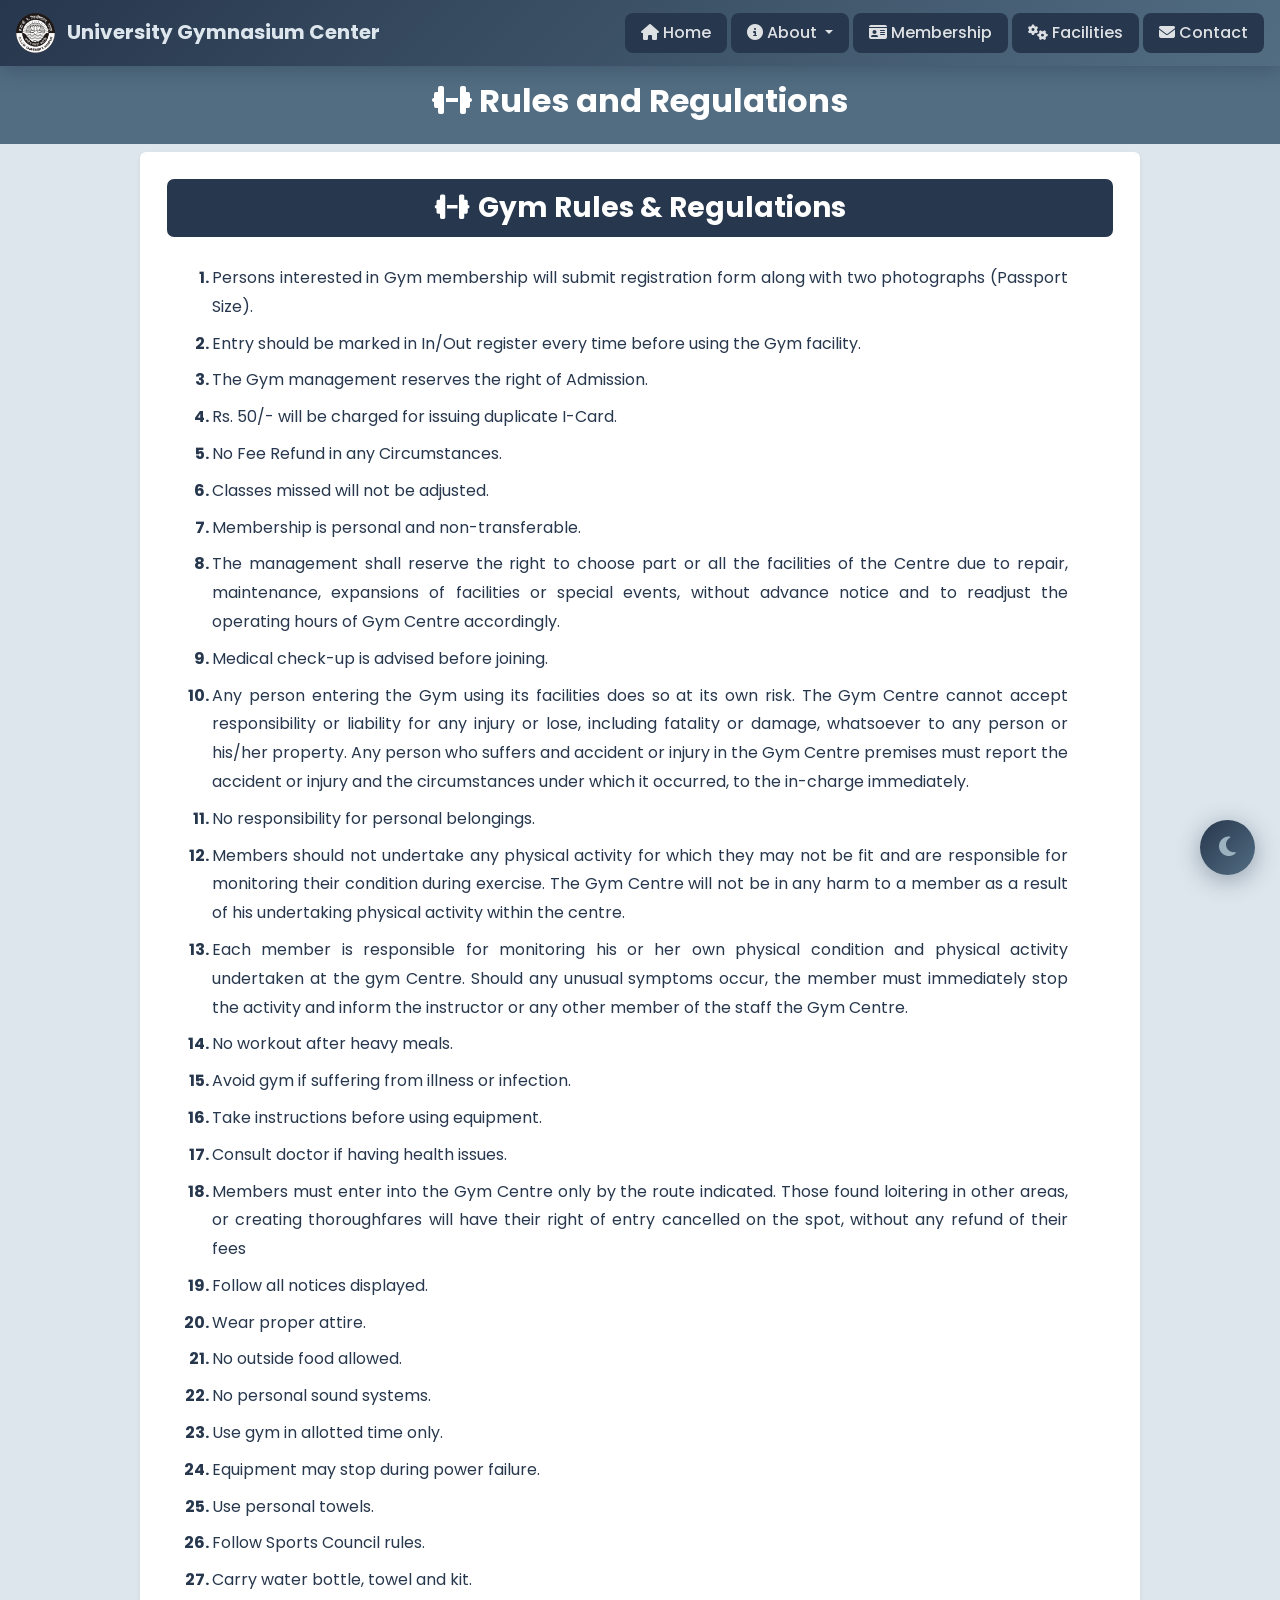
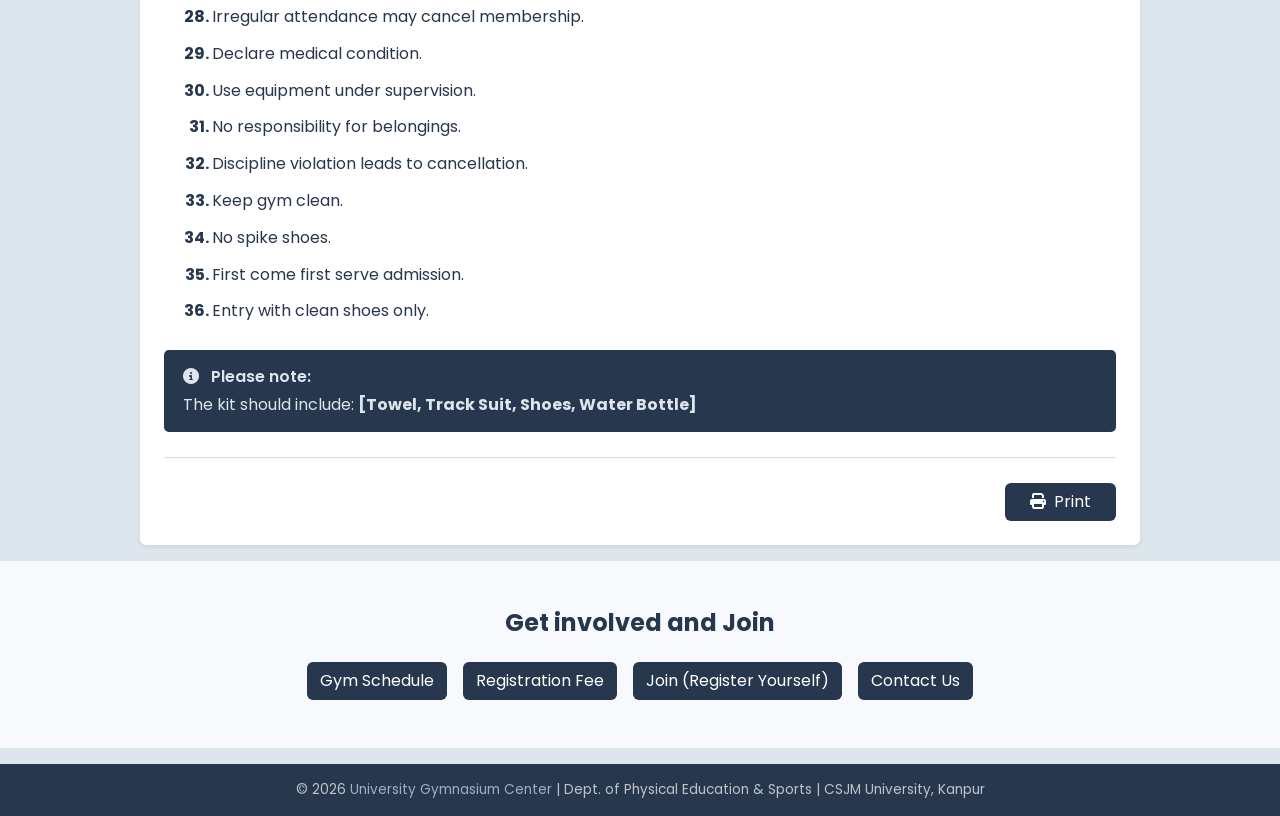
==== commit 3afb0ebd: "worked" ====
--- a/about.html
+++ b/about.html
@@ -85,7 +85,7 @@
 ========================= -->
 <section id="rulesSection" class="container mb-3">
 
-    <div class="rules-card shadow-sm">
+    <div class="rules-card shadow-sm mt-2 p-4 rounded">
 
         <!-- Heading -->
         <div class="rules-header text-center mb-4">
--- a/css/responsive.css
+++ b/css/responsive.css
@@ -34,6 +34,10 @@
     .carousel-control-prev-icon,
     .carousel-control-next-icon { width: 30px; height: 30px; }
 }
+/* Ensure hero section is at least 400px on very small screens */
+@media (max-width: 400px) {
+    .hero-section { min-height: 400px; }
+}
 /* General navbar adjustments for small screens */
 @media (max-width: 768px) {
     .navbar-brand { font-size: 1.2rem; }
